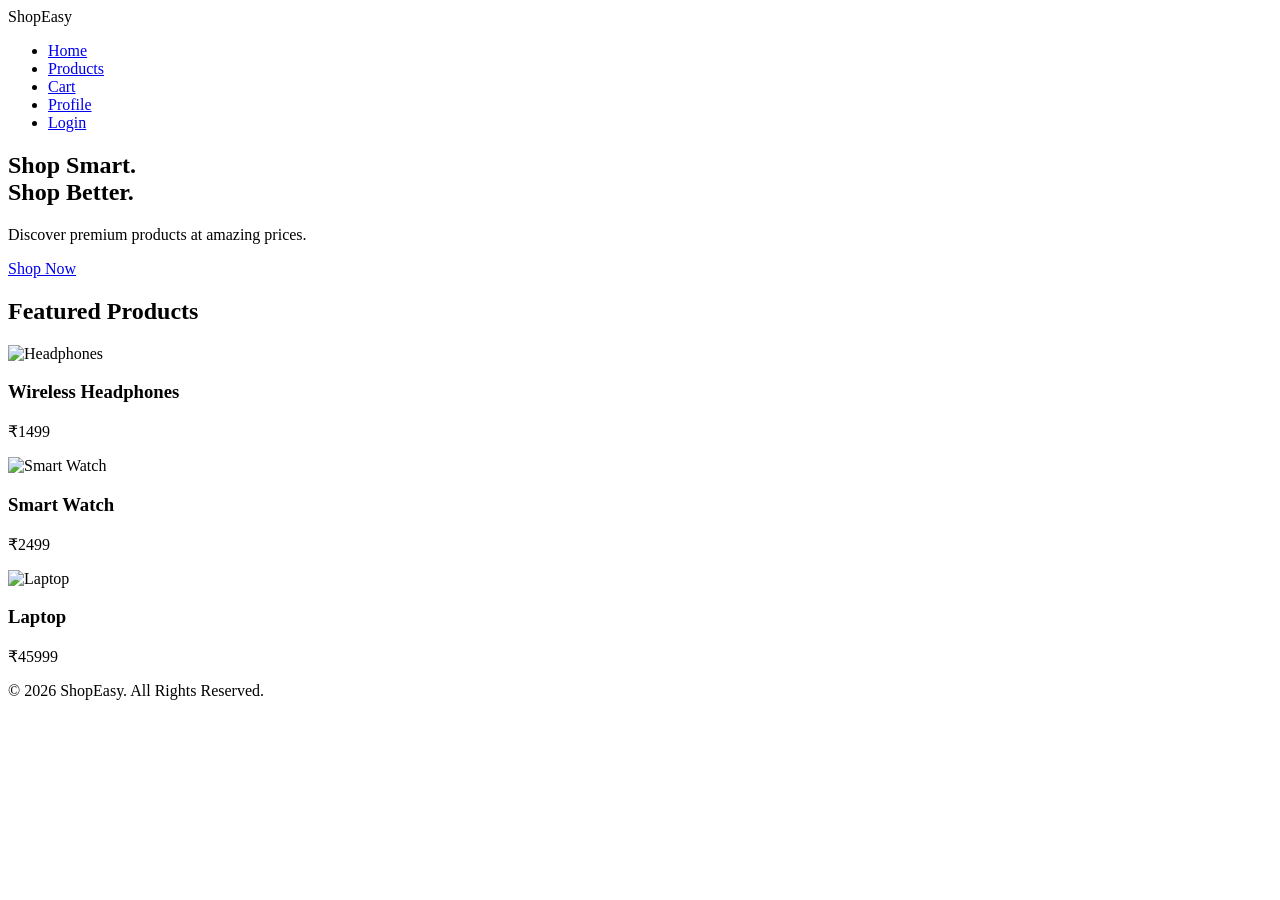
==== index.html @ b52e3a83 "Add files via upload" ====
<!DOCTYPE html>
<html lang="en">
<head>
    <meta charset="UTF-8">
    <meta name="viewport" content="width=device-width, initial-scale=1.0">
    <title>ShopEasy</title>

    <link rel="stylesheet" href="css/style.css">
</head>
<body>

    <nav>
        <div class="logo">ShopEasy</div>

        <ul>
    <li><a href="index.html">Home</a></li>
    <li><a href="products.html">Products</a></li>
    <li><a href="cart.html">Cart</a></li>
    <li><a href="profile.html">Profile</a></li>
    <li><a href="login.html">Login</a></li>
</ul>
    </nav>

    <section class="hero">

        <div class="hero-content">

            <h1>Shop Smart.<br>Shop Better.</h1>

            <p>
                Discover premium products at amazing prices.
            </p>

            <a href="products.html" class="btn">
                Shop Now
            </a>

        </div>

    </section>

    <section class="featured">

        <h2>Featured Products</h2>

        <div class="product-grid">

            <div class="card">
               <img src="https://images.unsplash.com/photo-1505740420928-5e560c06d30e?w=600" alt="Headphones">
                <h3>Wireless Headphones</h3>
                <p>₹1499</p>
            </div>

            <div class="card">
               <img src="https://images.unsplash.com/photo-1546868871-7041f2a55e12?w=600" alt="Smart Watch">
                <h3>Smart Watch</h3>
                <p>₹2499</p>
            </div>

            <div class="card">
               <img src="https://images.unsplash.com/photo-1496181133206-80ce9b88a853?w=600" alt="Laptop">
                <h3>Laptop</h3>
                <p>₹45999</p>
            </div>

        </div>

    </section>

    <footer>

        <p>© 2026 ShopEasy. All Rights Reserved.</p>

    </footer>

</body>
</html>
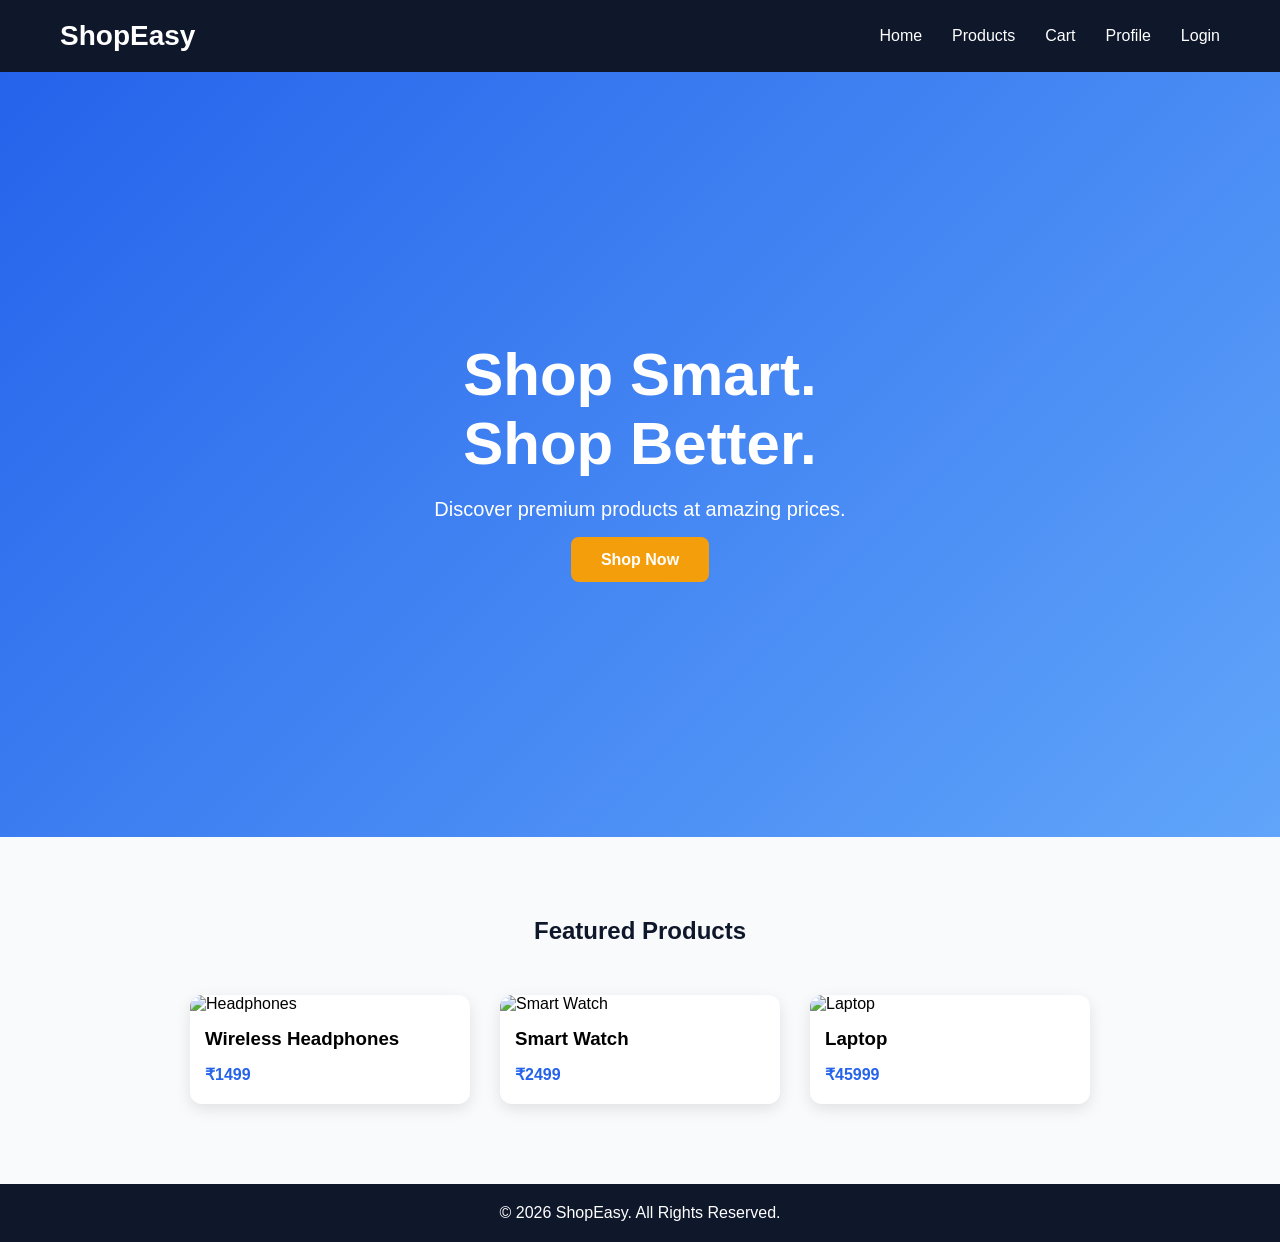
==== commit a22ba415: "Update index.html" ====
--- a/index.html
+++ b/index.html
@@ -5,7 +5,7 @@
     <meta name="viewport" content="width=device-width, initial-scale=1.0">
     <title>ShopEasy</title>
 
-    <link rel="stylesheet" href="css/style.css">
+    <link rel="stylesheet" href="style.css">
 </head>
 <body>
 
@@ -74,4 +74,4 @@
     </footer>
 
 </body>
-</html>+</html>
--- a/style.css
+++ b/style.css
@@ -0,0 +1,138 @@
+*{
+    margin:0;
+    padding:0;
+    box-sizing:border-box;
+    font-family:Arial,sans-serif;
+}
+
+body{
+    background:#F8FAFC;
+}
+
+nav{
+    background:#0F172A;
+    padding:20px 60px;
+
+    display:flex;
+    justify-content:space-between;
+    align-items:center;
+}
+
+.logo{
+    color:white;
+    font-size:28px;
+    font-weight:bold;
+}
+
+nav ul{
+    display:flex;
+    list-style:none;
+    gap:30px;
+}
+
+nav a{
+    color:white;
+    text-decoration:none;
+}
+
+.hero{
+    height:85vh;
+
+    display:flex;
+    justify-content:center;
+    align-items:center;
+
+    text-align:center;
+
+    background:linear-gradient(
+    135deg,
+    #2563EB,
+    #60A5FA
+    );
+
+    color:white;
+}
+
+.hero-content h1{
+    font-size:60px;
+    margin-bottom:20px;
+}
+
+.hero-content p{
+    font-size:20px;
+    margin-bottom:30px;
+}
+
+.btn{
+    background:#F59E0B;
+    color:white;
+
+    padding:14px 30px;
+
+    text-decoration:none;
+
+    border-radius:8px;
+
+    font-weight:bold;
+}
+
+.featured{
+    padding:80px 60px;
+}
+
+.featured h2{
+    text-align:center;
+    margin-bottom:50px;
+
+    color:#0F172A;
+}
+
+.product-grid{
+    display:flex;
+    justify-content:center;
+    gap:30px;
+    flex-wrap:wrap;
+}
+
+.card{
+    background:white;
+
+    width:280px;
+
+    border-radius:12px;
+
+    overflow:hidden;
+
+    box-shadow:0 5px 15px rgba(0,0,0,0.1);
+
+    transition:0.3s;
+}
+
+.card:hover{
+    transform:translateY(-8px);
+}
+
+.card img{
+    width:100%;
+    height:220px;
+    object-fit:cover;
+}
+
+.card h3{
+    padding:15px;
+}
+
+.card p{
+    padding:0 15px 20px;
+    color:#2563EB;
+    font-weight:bold;
+}
+
+footer{
+    background:#0F172A;
+    color:white;
+
+    text-align:center;
+
+    padding:20px;
+}
